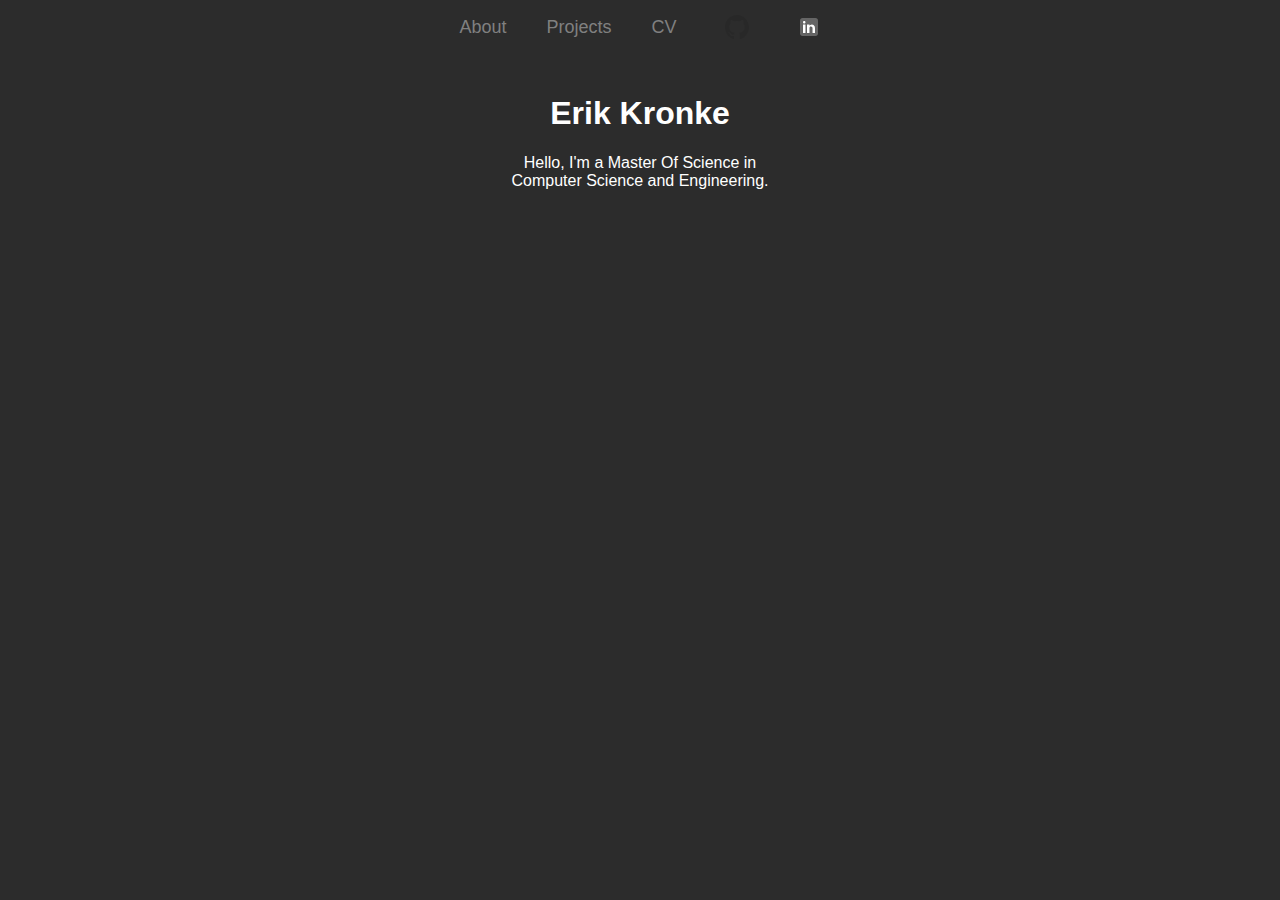
==== cv.html @ b5812939 "Structure setup" ====
<!DOCTYPE html>
<html lang="en">
	<head>
		<meta charset="UTF-8">
		<meta name="viewport" content="width=device-width, initial-scale=1">
		<title>Erik Kronke</title>
		<link href="css/style.css" rel="stylesheet">
	</head>
	<body>
		<!-- Navigation Bar -->
		<nav>
			<ul>
				<li><a href="index.html">About</a></li>
				<li><a href="projects.html">Projects</a></li>
				<li><a href="cv.html">CV</a></li>
				<li>
					<a href="https://github.com/ekronke" target="_blank">
						<img src="images/github-logo.svg" alt="GitHub" style="width: 24px; height: 24px;">
					</a>
				</li>
				<li>
					<a href="https://linkedin.com/in/erik-kronke" target="_blank">
						<img src="images/linkedin-logo.svg" alt="GitHub" style="width: 24px; height: 24px;">
					</a>
				</li>
			</ul>
		</nav>

		<!-- Main Content -->
		<div class="content">
			<h1>Erik Kronke</h1>
			<p>
				Hello, I'm a Master Of Science in Computer Science and Engineering.
			</p>
		</div>
	</body>
</html>
---- css/style.css ----
/* Navigation Bar Styles */
/* Updated style.css */

/* Set the background color of the entire page to dark grey */
body {
    font-family: Arial, sans-serif;
    margin: 0;
    padding: 0;
    background-color: #2c2c2c; /* Dark grey */
    color: #fff; /* Set text color to white for contrast */
}

.content {
	width: 300px; 
	margin: 0 auto; 
	padding: 20px;
	text-align: center;
}

/* Navigation Bar Styles */
nav {
    padding: 15px 0;
    position: sticky;
    top: 0;
    width: 100%;
    z-index: 1000;
}

nav ul {
    list-style-type: none;
    margin: 0;
    padding: 0;
    text-align: center;
    display: flex;
    justify-content: center;
    align-items: center; /* Align items vertically */
}

nav ul li {
    display: inline;
    margin: 0 20px;
}

nav ul li a {
    color: #808080; /* Set text color to grey */
    text-decoration: none;
    font-size: 18px;
    display: flex;
    align-items: center; /* Align text and icons vertically */
    transition: color 0.3s ease-in-out;
}

nav ul li a img {
    margin-left: 8px; /* Add some space between the text and icon */
    vertical-align: middle; /* Ensure the icons are vertically aligned with text */
    filter: grayscale(100%); /* Make SVG icons grey */
    transition: filter 0.3s ease-in-out;
}

nav ul li a:hover {
    color: #fff; /* Change text color to white on hover */
}

nav ul li a:hover img {
    filter: brightness(0) invert(1); /* Remove grayscale filter on hover to turn icon white */
}

/* Responsive Design for Smaller Screens */
@media (max-width: 768px) {
    nav ul {
        flex-direction: column;
    }

    nav ul li {
        display: block;
        margin: 10px 0;
    }
}
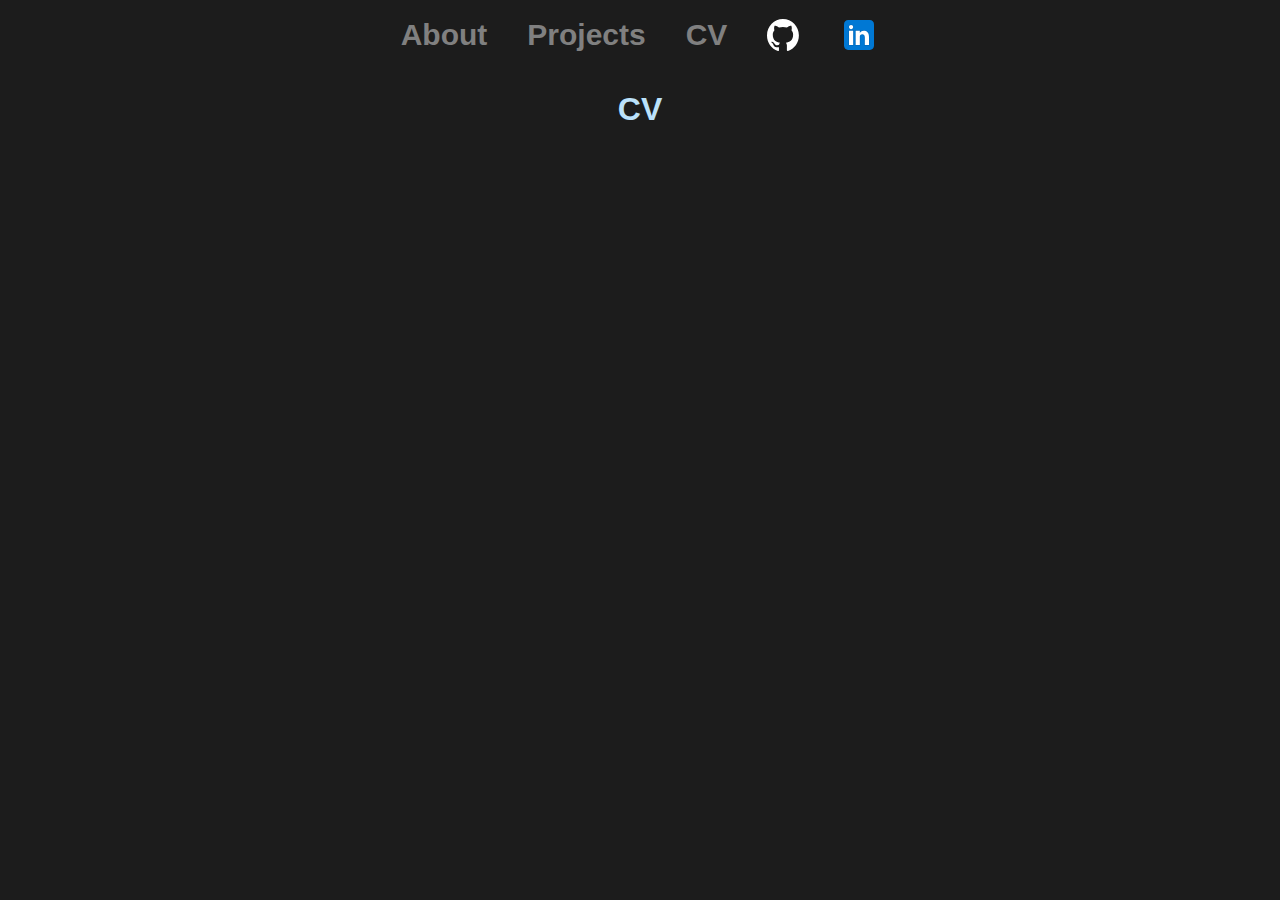
==== commit 98ee1b18: "Style changes" ====
--- a/cv.html
+++ b/cv.html
@@ -7,6 +7,7 @@
 		<link href="css/style.css" rel="stylesheet">
 	</head>
 	<body>
+
 		<!-- Navigation Bar -->
 		<nav>
 			<ul>
@@ -15,23 +16,20 @@
 				<li><a href="cv.html">CV</a></li>
 				<li>
 					<a href="https://github.com/ekronke" target="_blank">
-						<img src="images/github-logo.svg" alt="GitHub" style="width: 24px; height: 24px;">
+						<img src="images/github-mark-white.svg" alt="GitHub" class="nav-icon-github">
 					</a>
 				</li>
 				<li>
 					<a href="https://linkedin.com/in/erik-kronke" target="_blank">
-						<img src="images/linkedin-logo.svg" alt="GitHub" style="width: 24px; height: 24px;">
+						<img src="images/linkedin-logo.svg" alt="LinkedIn" class="nav-icon-linkedin">
 					</a>
 				</li>
 			</ul>
 		</nav>
 
 		<!-- Main Content -->
-		<div class="content">
-			<h1>Erik Kronke</h1>
-			<p>
-				Hello, I'm a Master Of Science in Computer Science and Engineering.
-			</p>
+		<div class="index-container">
+			<h1>CV</h1>
 		</div>
 	</body>
 </html>
--- a/css/style.css
+++ b/css/style.css
@@ -1,20 +1,10 @@
-/* Navigation Bar Styles */
-/* Updated style.css */
-
-/* Set the background color of the entire page to dark grey */
 body {
+	overflow: hidden;
     font-family: Arial, sans-serif;
     margin: 0;
     padding: 0;
-    background-color: #2c2c2c; /* Dark grey */
-    color: #fff; /* Set text color to white for contrast */
-}
-
-.content {
-	width: 300px; 
-	margin: 0 auto; 
-	padding: 20px;
-	text-align: center;
+    background-color: #1C1C1C; /* Dark grey */
+    color: #BBE1FA; /* Set text color to white for contrast */
 }
 
 /* Navigation Bar Styles */
@@ -44,25 +34,15 @@
 nav ul li a {
     color: #808080; /* Set text color to grey */
     text-decoration: none;
-    font-size: 18px;
+    font-size: 30px;
+	font-weight: bold;
     display: flex;
     align-items: center; /* Align text and icons vertically */
     transition: color 0.3s ease-in-out;
 }
 
-nav ul li a img {
-    margin-left: 8px; /* Add some space between the text and icon */
-    vertical-align: middle; /* Ensure the icons are vertically aligned with text */
-    filter: grayscale(100%); /* Make SVG icons grey */
-    transition: filter 0.3s ease-in-out;
-}
-
 nav ul li a:hover {
     color: #fff; /* Change text color to white on hover */
-}
-
-nav ul li a:hover img {
-    filter: brightness(0) invert(1); /* Remove grayscale filter on hover to turn icon white */
 }
 
 /* Responsive Design for Smaller Screens */
@@ -76,3 +56,37 @@
         margin: 10px 0;
     }
 }
+
+/* Navigation Bar Styles */
+nav ul li a .nav-icon-github {
+    width: 32px; /* Increase the width of the SVG */
+    height: 32px; /* Increase the height of the SVG */
+    transition: transform 0.3s ease-in-out; /* Optional: Add a smooth transition effect for resizing */
+}
+
+nav ul li a:hover .nav-icon-github {
+    transform: scale(1.1); /* Optional: Slightly increase the size on hover */
+}
+
+/* Navigation Bar Styles */
+nav ul li a .nav-icon-linkedin {
+    width: 40px; /* Increase the width of the SVG */
+    height: 40px; /* Increase the height of the SVG */
+    transition: transform 0.3s ease-in-out; /* Optional: Add a smooth transition effect for resizing */
+}
+
+nav ul li a:hover .nav-icon-linkedin {
+    transform: scale(1.1); /* Optional: Slightly increase the size on hover */
+}
+
+.index-article {
+	font-size: 30px;
+	padding: 10px;
+	max-width: 50%; 
+}
+
+.index-container {
+	display: flex;
+	justify-content: center;
+	align-items: center;
+}
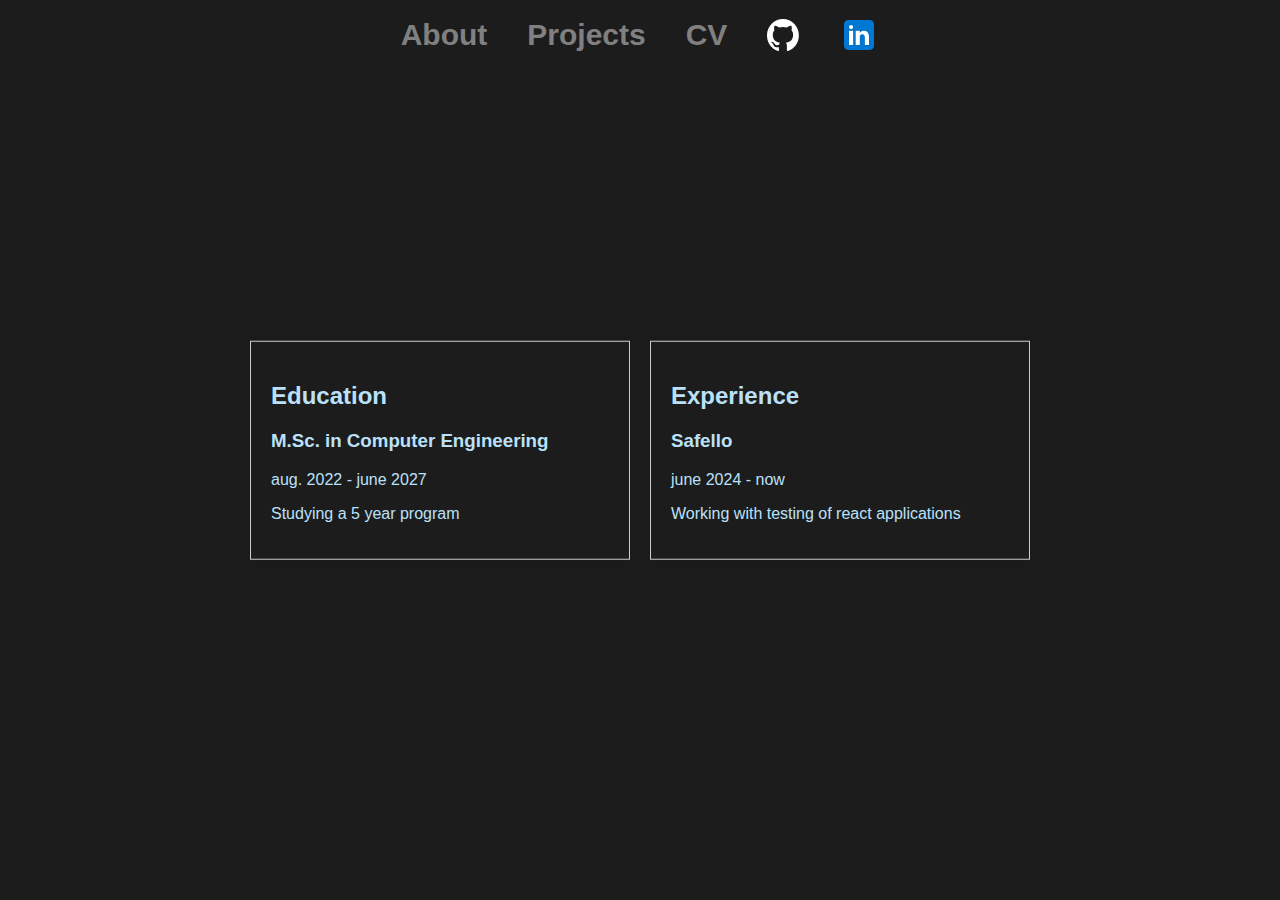
==== commit 184509f1: "Progress done on cv page" ====
--- a/cv.html
+++ b/cv.html
@@ -11,9 +11,9 @@
 		<!-- Navigation Bar -->
 		<nav>
 			<ul>
-				<li><a href="index.html">About</a></li>
-				<li><a href="projects.html">Projects</a></li>
-				<li><a href="cv.html">CV</a></li>
+				<li><a href="./index">About</a></li>
+				<li><a href="./projects">Projects</a></li>
+				<li><a href="./cv">CV</a></li>
 				<li>
 					<a href="https://github.com/ekronke" target="_blank">
 						<img src="images/github-mark-white.svg" alt="GitHub" class="nav-icon-github">
@@ -28,8 +28,19 @@
 		</nav>
 
 		<!-- Main Content -->
-		<div class="index-container">
-			<h1>CV</h1>
+		<div class="cv-wrapper">
+			<div class="cv-box1">
+				<h2>Education</h2>
+				<h3>M.Sc. in Computer Engineering</h3>
+				<p>aug. 2022 - june 2027</p>
+				<p>Studying a 5 year program</p>
+			</div>
+			<div class="cv-box2">
+				<h2>Experience</h2>
+				<h3>Safello</h3>
+				<p>june 2024 - now</p>
+				<p>Working with testing of react applications</p>
+			</div>
 		</div>
 	</body>
 </html>
--- a/css/style.css
+++ b/css/style.css
@@ -87,6 +87,28 @@
 
 .index-container {
 	display: flex;
-	justify-content: center;
-	align-items: center;
+    justify-content: center;  /* Centers horizontally */
+    align-items: center;      /* Centers vertically */
+    height: 100vh;            /* Makes sure the body takes the full height of the viewport */
+    margin: 0;                /* Removes default body margin */
 }
+
+.cv-wrapper {
+    position: absolute;             /* Use absolute positioning */
+    top: 50%;                       /* Center vertically */
+    left: 50%;                      /* Center horizontally */
+    transform: translate(-50%, -50%); /* Adjust for centering */
+    display: flex;
+    justify-content: space-between; /* Distribute the boxes to the left and right */
+    align-items: center;            /* Center vertically in the wrapper */
+    width: 100%;                    /* Full width of the wrapper */
+    max-width: 800px;              /* Optional: Limits maximum width */
+}
+
+.cv-box1, .cv-box2 {
+    padding: 20px;
+    box-shadow: 0 0 10px rgba(0, 0, 0, 0.1); /* Optional: Adds a subtle shadow */
+    border: 1px solid #ccc;         /* Optional: Adds a border */
+    flex: 1;                        /* Makes the boxes take equal width */
+    margin: 0 10px;                 /* Adds space between the boxes */
+}
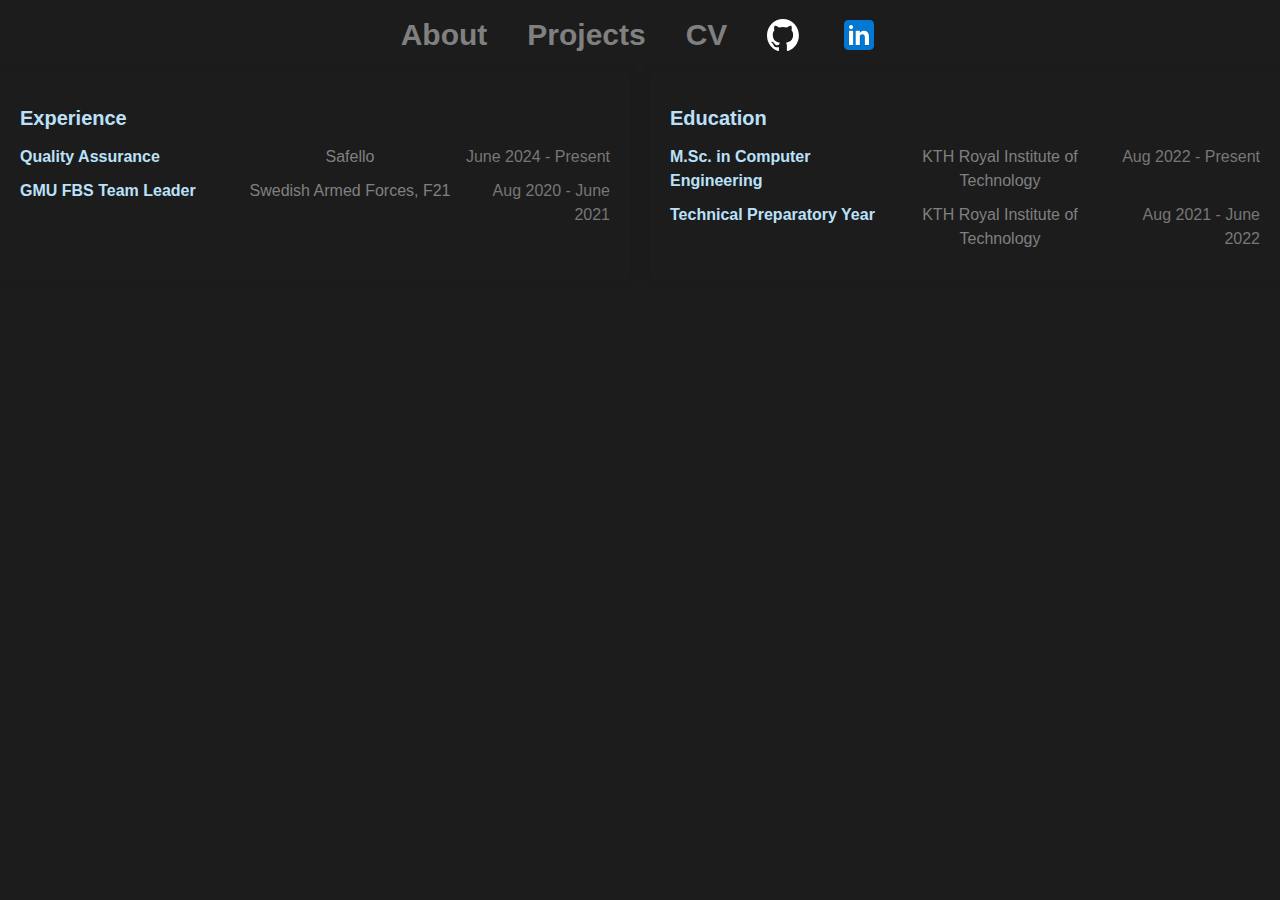
==== commit d4508040: "Update to cv, formatting not correct yet" ====
--- a/cv.html
+++ b/cv.html
@@ -30,16 +30,34 @@
 		<!-- Main Content -->
 		<div class="cv-wrapper">
 			<div class="cv-box1">
-				<h2>Education</h2>
-				<h3>M.Sc. in Computer Engineering</h3>
-				<p>aug. 2022 - june 2027</p>
-				<p>Studying a 5 year program</p>
+				<h2>Experience</h2>
+				<ul>
+					<li>
+						<span class="role">Quality Assurance</span>
+						<span class="company">Safello</span>
+						<span class="date">June 2024 - Present</span>
+					</li>
+					<li>
+						<span class="role">GMU FBS Team Leader</span>
+						<span class="company">Swedish Armed Forces, F21</span>
+						<span class="date">Aug 2020 - June 2021</span>
+					</li>
+				</ul>
 			</div>
 			<div class="cv-box2">
-				<h2>Experience</h2>
-				<h3>Safello</h3>
-				<p>june 2024 - now</p>
-				<p>Working with testing of react applications</p>
+				<h2>Education</h2>
+				<ul>
+					<li>
+						<span class="role">M.Sc. in Computer Engineering</span>
+						<span class="company">KTH Royal Institute of Technology</span>
+						<span class="date">Aug 2022 - Present</span>
+					</li>
+					<li>
+						<span class="role">Technical Preparatory Year</span>
+						<span class="company">KTH Royal Institute of Technology</span>
+						<span class="date">Aug 2021 - June 2022</span>
+					</li>
+				</ul>
 			</div>
 		</div>
 	</body>
--- a/css/style.css
+++ b/css/style.css
@@ -94,21 +94,53 @@
 }
 
 .cv-wrapper {
-    position: absolute;             /* Use absolute positioning */
-    top: 50%;                       /* Center vertically */
-    left: 50%;                      /* Center horizontally */
-    transform: translate(-50%, -50%); /* Adjust for centering */
-    display: flex;
-    justify-content: space-between; /* Distribute the boxes to the left and right */
-    align-items: center;            /* Center vertically in the wrapper */
-    width: 100%;                    /* Full width of the wrapper */
-    max-width: 800px;              /* Optional: Limits maximum width */
+    display: flex;               /* Enables flexbox layout */
+    justify-content: space-between; /* Distributes the boxes evenly */
+    gap: 20px;                   /* Adds spacing between boxes */
 }
 
 .cv-box1, .cv-box2 {
     padding: 20px;
-    box-shadow: 0 0 10px rgba(0, 0, 0, 0.1); /* Optional: Adds a subtle shadow */
-    border: 1px solid #ccc;         /* Optional: Adds a border */
-    flex: 1;                        /* Makes the boxes take equal width */
-    margin: 0 10px;                 /* Adds space between the boxes */
+    box-shadow: 0 0 10px rgba(0, 0, 0, 0.1);
+    flex: 1;                     /* Boxes take up equal width */
+    margin: 0;                   /* Removes margin since gap handles spacing */
+    box-sizing: border-box;      /* Ensures padding is included in the element's total width/height */
 }
+
+.cv-box1 ul, .cv-box2 ul {
+    list-style-type: none;        /* Removes default bullet points */
+    padding: 0;                   /* Removes default padding */
+    margin: 0;                    /* Removes default margin */
+}
+
+.cv-box1 h2, .cv-box2 h2 {
+    font-size: 20px;              /* Sets font size for the headings */
+    margin-bottom: 15px;          /* Adds space below the heading */
+    text-align: left;             /* Aligns the heading text to the left */
+}
+
+.cv-box1 li, .cv-box2 li {
+    margin-bottom: 10px;          /* Adds space between list items */
+    font-size: 16px;              /* Sets font size */
+    line-height: 1.5;             /* Adjusts line height for readability */
+    display: flex;                /* Makes list items use flexbox */
+    justify-content: space-between; /* Distributes space evenly */
+    flex-wrap: wrap;              /* Allows items to wrap if necessary */
+}
+
+.cv-box1 li .role, .cv-box2 li .role {
+    font-weight: bold;            /* Makes the role bold */
+    flex: 1;                      /* Role takes up most space */
+}
+
+.cv-box1 li .company, .cv-box2 li .company {
+    color: gray;                  /* Gives the company name a different color */
+    flex: 1;                      /* Company takes up space but allows wrapping */
+    text-align: center;           /* Aligns company in the center */
+}
+
+.cv-box1 li .date, .cv-box2 li .date {
+    color: #777;                  /* Gives the date a lighter color */
+    flex: 0 1 150px;              /* Date has a fixed width but can shrink */
+    text-align: right;            /* Aligns date to the right */
+}
